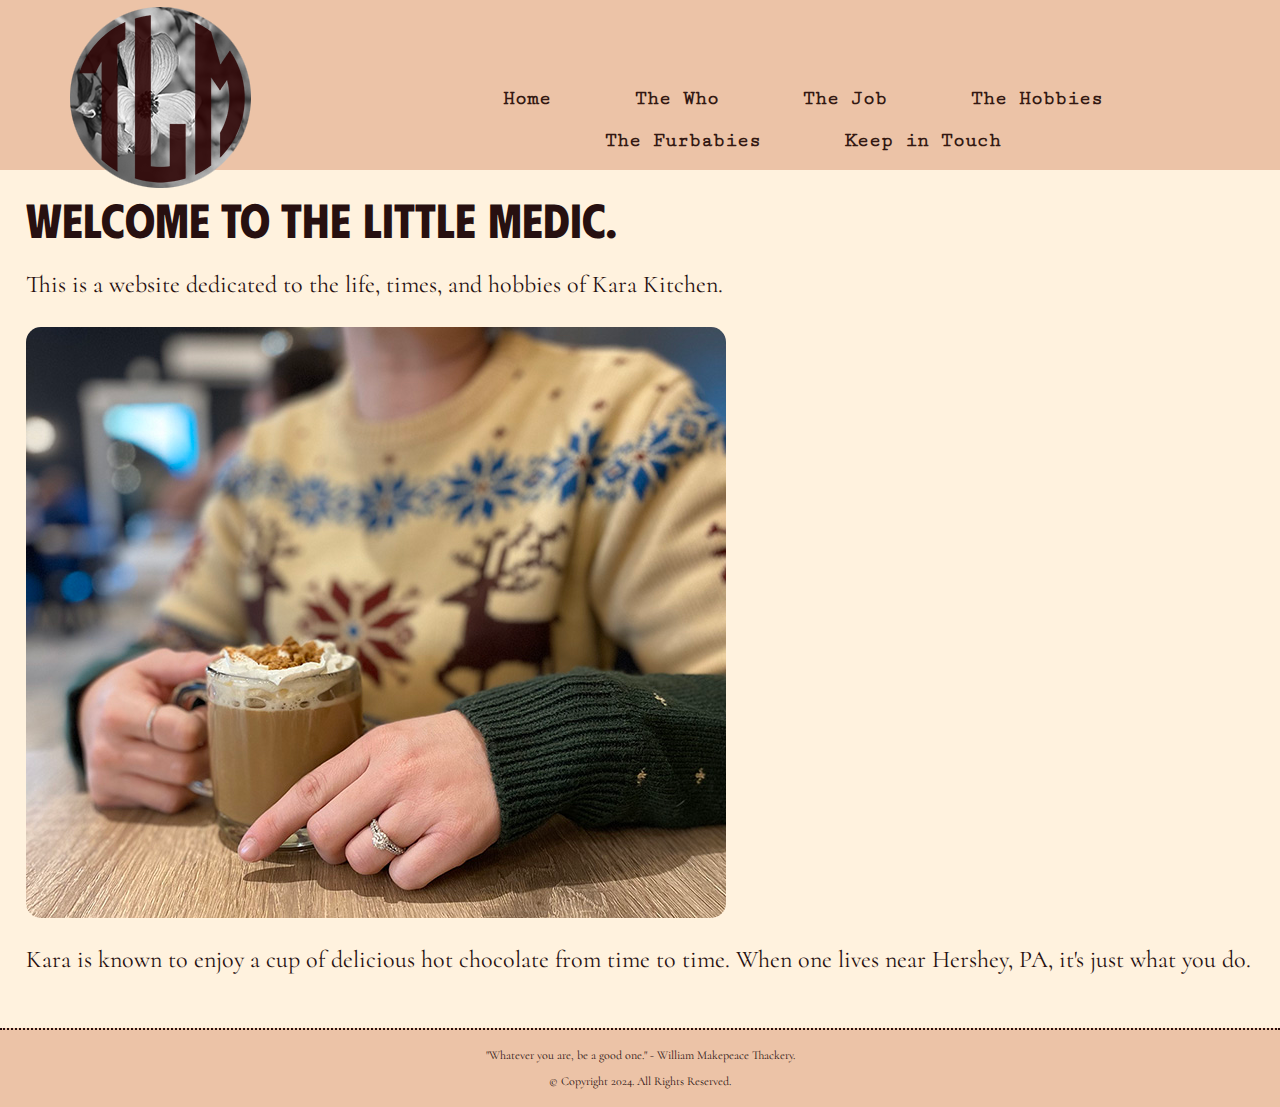
==== index.html @ c50f18eb "added new pages, new images, and tweaked css" ====
<!DOCTYPE html>
<!--Student Name: Niki Nielsen
  File Name: bioSite, template.
  Date: 02/12/24 -->

<html lang="en">
  <head>
    <title>The Little Medic</title>
    <meta charset="utf-8" />
    <link rel="stylesheet" href="css/styles.css" />
    <meta name="viewport" content="width=device-width, initial-scale=1" />
    <link
      href="https://fonts.googleapis.com/css2?family=Cormorant:ital,wght@0,300..700;1,300..700&family=Cutive+Mono&family=Phudu:wght@300..900&display=swap"
      rel="stylesheet"
    />
    <link rel="shortcut icon" href="images/favicon.ico" />
    <link
      rel="icon"
      type="image/png"
      sizes="32x32"
      href="images/favicon-32x32.png"
    />
    <link
      rel="apple-touch-icon"
      sizes="180x180"
      href="images/apple-touch-icon.png"
    />
    <link rel="icon" sizes="192x192" href="images/android-chrome-192x192.png" />
  </head>

  <body>
    <div id="container" class="container">
      <!-- Header Are for Website Name or Logo-->
      <header>
        <a href="index.html" id="logo">
          <img
            src="images/dogwood-logo.png"
            alt="dogwood blossoms in full bloom"
          />
        </a>
      </header>

      <nav>
        <ul>
          <li><a href="index.html">Home</a></li>
          <li><a href="about.html">The Who</a></li>
          <li><a href="profession.html">The Job</a></li>
          <li><a href="hobbies.html">The Hobbies</a></li>
          <li><a href="pets.html">The Furbabies</a></li>
          <li><a href="contact.html">Keep in Touch</a></li>
        </ul>
      </nav>

      <!-- Hero image- to be a thin, border-like element.
      <div id="hero" class="tablet-desktop">
        <img src="images/dogwood-hero.jpg" alt="out of focus florals" />
      </div>
      -->

      <!--use the Main Area to add the main content to the webpage-->
      <main>
        <div class="mobile" id="mobile">
          <h3>Welcome to The Little Medic.</h3>

          <p>
            This is a website dedicated to the life, times, and hobbies of Kara
            Kitchen.
          </p>

          <img
            src="images/hands-and-cocoa.png"
            alt="hands holding a cup of fancy hot cocoa"
          />
        </div>

        <div class="tablet-desktop" id="tablet-desktop">
          <h1>Welcome to The Little Medic.</h1>

          <p>
            This is a website dedicated to the life, times, and hobbies of Kara
            Kitchen.
          </p>

          <img
            src="images/sweater-cocoa.jpg"
            alt="coffee house shot of hands holding a mug"
            class="round"
          />
          <p>
            Kara is known to enjoy a cup of delicious hot chocolate from time to
            time. When one lives near Hershey, PA, it's just what you do.
          </p>
        </div>
      </main>
    </div>

    <footer>
      <p>"Whatever you are, be a good one." - William Makepeace Thackery.</p>
      <p>&copy; Copyright 2024. All Rights Reserved.</p>
    </footer>
  </body>
</html>
---- css/styles.css ----
/*
Author: Niki Nielsen.
Date: 2/12/2024
File Name: styles.
bioSite
*/

/*css reset*/
body,
header,
nav,
main,
footer,
h1,
h3,
div,
img,
ul,
li,
figure,
figcaption {
  margin: 0;
  padding: 0;
  border: 0;
}

/* Style Rules for Body and Images */
body {
  padding: 0;
  margin: 0;
  background-color: rgb(236, 195, 167);
  font-family: "Cormorant", serif;
}

img {
  max-width: 100%;
  display: block;
}

/* Style Rules for Mobile Viewport */
/* Show Mobile class, hide tablet-desktop class */
.mobile {
  display: block;
}

.tablet-desktop {
  display: none;
}

/* Style Rules for Header Area - Mobile */
.mobile h1 {
  margin-right: 1em;
  font-family: "Cormorant", serif;
  font-size: 2em;
  line-height: 1em;
  color: rgb(39, 16, 16);
}

.mobile h3 {
  font-family: "Cormorant", cursive;
  font-size: 1.5em;
  line-height: 1em;
  color: rgb(51, 24, 18);
}

header img {
  width: auto;
  height: auto;
}
/* Style Rules for Navigation Area - Mobile */

header {
  padding-top: 2%;
  display: flex;
  align-items: center;
  justify-content: center;
  background-color: rgb(236, 195, 167);
  height: 142px;
}

nav {
  padding: 1%;
  background-color: rgb(236, 195, 167);
  height: 80px;
}

nav ul {
  list-style-type: none;
  text-align: center;
}

nav li {
  margin: 0 1em;
  font-size: 1.25em;
  font-family: "Cutive Mono", monospace;
  border-top: 0.5px dotted rgb(100, 65, 51);
}

nav li a {
  display: block;
  color: rgb(51, 24, 18);
  padding: 0.5em 1em;
  text-decoration: none;
  font-weight: bold;
}

/* change link color and font weight on hover */
nav li a:hover {
  background-color: rgb(177, 80, 80);
  color: rgb(255, 242, 222);
  font-weight: normal;
}

/* Style rules for Main content area */
main {
  padding: 2%;
  background-color: rgb(255, 242, 222);
  font-family: "Cormorant", serif;
  font-size: 1.5em;
  line-height: 1.5em;
  color: rgb(39, 16, 16);
}

main h1 {
  font-family: "Phudu", sans-serif;
  font-size: 2em;
  line-height: 1em;
  color: rgb(39, 16, 16);
}

main h3 {
  font-family: "Phudu", sans-serif;
  font-size: 1.75em;
  line-height: 1em;
  color: rgb(55, 29, 40);
}

main p {
  margin-bottom: 1em;
}

main ul {
  list-style-type: square;
}

.round {
  border-radius: 15px;
}

figure {
  border-bottom: 2px dotted rgb(255, 187, 85);
  border-radius: 15px;
  max-width: 400px;
  margin: 2% auto;
}

figcaption {
  padding: 2%;
  font-family: "Cutive Mono", sans-serif;
  font-size: 1em;
  line-height: 1.15em;
  text-align: center;
  border-top: 2px solid rgb(255, 187, 85);
  border-radius: 15px;
}

/* style rules for footer area */
footer {
  text-align: center;
  font-size: 0.75em;
  border-top: 2px dotted rgb(39, 16, 16);
  background-color: rgb(236, 195, 167);
  color: rgb(39, 16, 16);
  padding: 0.5% 0%;
}

/* Media Query for Tablet Viewport */
@media screen and (min-width: 630px), print {
  /*Tablet Viewport: Show Tablet-desktop class, hide mobile class */
  .tablet-desktop {
    display: block;
  }

  .mobile {
    display: none;
  }

  /* Tablet Viewport: Style rules for Navigation */

  nav {
    padding: 2;
  }

  nav ul {
    text-align: center;
  }

  nav li {
    border-top: none;
    display: inline-flex;
    background-color: rgb(236, 195, 167);
  }

  nav li:last-child {
    border-top: none;
  }

  nav li a {
    padding: 0.25em 0.5em;
  }

  .grid {
    display: grid;
    grid-template-columns: auto auto;
    grid-gap: 15px;
  }

  /* Tablet Viewport: Style Rules for Main Content Area */
  main ul {
    margin: 0 0 2% 8%;
  }
}

/* Media Query for Desktop Viewport */
@media screen and (min-width: 1020px), print {
  header {
    width: 25%;
    float: left;
    padding-bottom: 0;
  }

  /* Desktop Viewport: Style rules for main content */
  main {
    clear: right;
  }

  main h3 {
    font-size: 1.75em;
  }

  .grid {
    display: grid;
    grid-template-columns: auto auto auto;
    grid-gap: 30px;
  }

  /*

  #container {
    width: 1720px;
    margin: 0 auto;
  }
  */

  /* Desktop Viewport: Style Rules for Nav area */
  nav {
    float: right;
    width: 70%;
    margin: 4em 1em 0 0;
  }

  nav ul {
    text-align: center;
  }

  nav li {
    border: none;
  }

  nav li a {
    padding: 0.5em 1em;
  }

  nav li a:hover {
    color: rgb(255, 242, 222);
    background-color: rgb(177, 80, 80);
  }
}

/*Media Query for Large Desktop Viewports */
@media screen and (min-width: 1921px) {
  #container {
    width: 1920px;
    margin: 0 auto;
  }
}

/* Media Query for Print */
@media print {
  body {
    background-color: #fff;
    color: #000;
  }
}
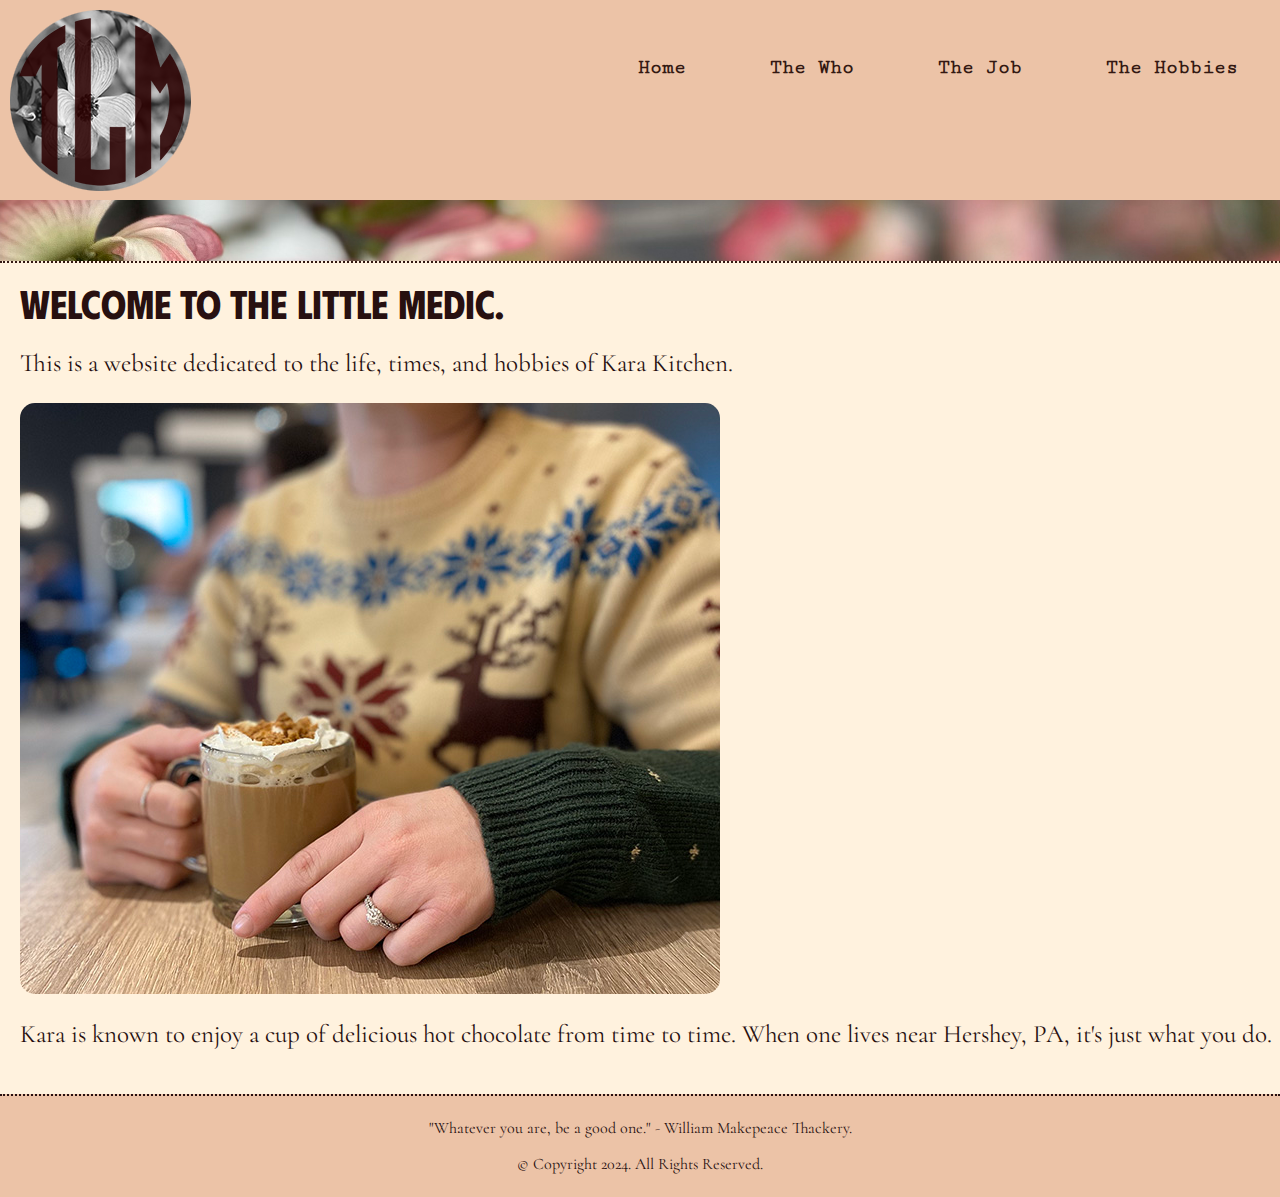
==== commit 2bbc2ea9: "re-did css, added media query header, re-did index.html" ====
--- a/index.html
+++ b/index.html
@@ -8,7 +8,7 @@
     <title>The Little Medic</title>
     <meta charset="utf-8" />
     <link rel="stylesheet" href="css/styles.css" />
-    <meta name="viewport" content="width=device-width, initial-scale=1" />
+    <meta name="viewport" content="width=device-width, initial-scale=1.0" />
     <link
       href="https://fonts.googleapis.com/css2?family=Cormorant:ital,wght@0,300..700;1,300..700&family=Cutive+Mono&family=Phudu:wght@300..900&display=swap"
       rel="stylesheet"
@@ -31,16 +31,17 @@
   <body>
     <div id="container" class="container">
       <!-- Header Are for Website Name or Logo-->
-      <header>
+      <header class="header">
         <a href="index.html" id="logo">
           <img
             src="images/dogwood-logo.png"
             alt="dogwood blossoms in full bloom"
+            class="header_img"
           />
         </a>
       </header>
 
-      <nav>
+      <nav class="nav">
         <ul>
           <li><a href="index.html">Home</a></li>
           <li><a href="about.html">The Who</a></li>
@@ -51,11 +52,10 @@
         </ul>
       </nav>
 
-      <!-- Hero image- to be a thin, border-like element.
+      <!-- Hero image- to be a thin, border-like element.-->
       <div id="hero" class="tablet-desktop">
-        <img src="images/dogwood-hero.jpg" alt="out of focus florals" />
+        <img src="images/dogwood-hero.jpg" alt="out of focus floral blooms" />
       </div>
-      -->
 
       <!--use the Main Area to add the main content to the webpage-->
       <main>
--- a/css/styles.css
+++ b/css/styles.css
@@ -1,11 +1,11 @@
 /*
 Author: Niki Nielsen.
-Date: 2/12/2024
-File Name: styles.
-bioSite
+Date: 02|12|2024
+File Name: styles.css
+bioSite project.
 */
 
-/*css reset*/
+/* CSS reset */
 body,
 header,
 nav,
@@ -24,10 +24,8 @@
   border: 0;
 }
 
-/* Style Rules for Body and Images */
+/* Style Rules for Body and Images. */
 body {
-  padding: 0;
-  margin: 0;
   background-color: rgb(236, 195, 167);
   font-family: "Cormorant", serif;
 }
@@ -37,8 +35,8 @@
   display: block;
 }
 
-/* Style Rules for Mobile Viewport */
-/* Show Mobile class, hide tablet-desktop class */
+/* Mobile - Style Rules for Viewport. */
+/* Mobile - Style Rules to Show Mobile Class, Hide Tablet-Desktop Class */
 .mobile {
   display: block;
 }
@@ -47,41 +45,26 @@
   display: none;
 }
 
-/* Style Rules for Header Area - Mobile */
+/* Mobile - Style Rules for Header Area. */
 .mobile h1 {
-  margin-right: 1em;
+  padding: 2%;
+  text-decoration: none;
+  text-align: center;
   font-family: "Cormorant", serif;
-  font-size: 2em;
-  line-height: 1em;
+  font-size: 1.6em;
   color: rgb(39, 16, 16);
 }
 
 .mobile h3 {
-  font-family: "Cormorant", cursive;
+  font-family: "Phudu", sans-serif;
   font-size: 1.5em;
-  line-height: 1em;
   color: rgb(51, 24, 18);
-}
-
-header img {
-  width: auto;
-  height: auto;
-}
-/* Style Rules for Navigation Area - Mobile */
-
-header {
-  padding-top: 2%;
-  display: flex;
-  align-items: center;
-  justify-content: center;
-  background-color: rgb(236, 195, 167);
-  height: 142px;
-}
-
+  text-align: center;
+}
+
+/* Style Rules for Navigation Area. */
 nav {
-  padding: 1%;
-  background-color: rgb(236, 195, 167);
-  height: 80px;
+  background-color: rgb(236, 195, 167);
 }
 
 nav ul {
@@ -90,35 +73,56 @@
 }
 
 nav li {
-  margin: 0 1em;
+  margin: 20px;
   font-size: 1.25em;
-  font-family: "Cutive Mono", monospace;
-  border-top: 0.5px dotted rgb(100, 65, 51);
+  font-family: "Cutive Mono", monospace, serif;
+  border-top: 1px dotted rgb(100, 65, 51);
 }
 
 nav li a {
   display: block;
   color: rgb(51, 24, 18);
-  padding: 0.5em 1em;
+  padding: 1em 1em;
   text-decoration: none;
   font-weight: bold;
 }
 
-/* change link color and font weight on hover */
+/* Link Action: Change Box Color and Font Weight on Hover */
 nav li a:hover {
   background-color: rgb(177, 80, 80);
   color: rgb(255, 242, 222);
   font-weight: normal;
-}
-
-/* Style rules for Main content area */
+  font-style: italic;
+}
+
+/* Style Rules for Main Content Area */
+header {
+  padding: 0 auto;
+  display: inline-flex;
+  max-width: fit-content;
+}
+
+.header_img {
+  width: auto;
+  height: auto;
+}
+
 main {
-  padding: 2%;
+  padding: 1%;
   background-color: rgb(255, 242, 222);
   font-family: "Cormorant", serif;
-  font-size: 1.5em;
+  font-size: 1.25em;
   line-height: 1.5em;
   color: rgb(39, 16, 16);
+  border-top: 2px dotted rgb(51, 24, 18);
+}
+
+main p {
+  font-size: 1.25em;
+}
+
+main ul {
+  list-style-type: square;
 }
 
 main h1 {
@@ -128,19 +132,19 @@
   color: rgb(39, 16, 16);
 }
 
+main h2 {
+  font-family: "Phudu", sans-serif;
+  font-size: 1.5em;
+  line-height: 1em;
+  text-align: center;
+  color: rgb(55, 29, 40);
+}
+
 main h3 {
   font-family: "Phudu", sans-serif;
-  font-size: 1.75em;
-  line-height: 1em;
+  font-size: 1.5em;
+  text-align: center;
   color: rgb(55, 29, 40);
-}
-
-main p {
-  margin-bottom: 1em;
-}
-
-main ul {
-  list-style-type: square;
 }
 
 .round {
@@ -152,6 +156,7 @@
   border-radius: 15px;
   max-width: 400px;
   margin: 2% auto;
+  align-items: flex-start;
 }
 
 figcaption {
@@ -164,19 +169,50 @@
   border-radius: 15px;
 }
 
-/* style rules for footer area */
+/* Style Rules for Footer Area */
 footer {
   text-align: center;
-  font-size: 0.75em;
+  font-size: 1em;
   border-top: 2px dotted rgb(39, 16, 16);
   background-color: rgb(236, 195, 167);
   color: rgb(39, 16, 16);
   padding: 0.5% 0%;
 }
 
+/* Tablet Viewport: Style rules for Navigation */
+
+nav {
+  padding: 0.5%;
+}
+
+nav ul {
+  text-align: justify;
+}
+
+nav li {
+  border-top: none;
+  display: inline-block;
+  background-color: rgb(236, 195, 167);
+}
+
+nav li:last-child {
+  border-top: none;
+}
+
+nav li a {
+  padding: 0.25em 0.5em;
+}
+
+.grid {
+  display: grid;
+  align-content: flex-start;
+  grid-template-columns: auto auto;
+  grid-gap: 30px;
+}
+
 /* Media Query for Tablet Viewport */
-@media screen and (min-width: 630px), print {
-  /*Tablet Viewport: Show Tablet-desktop class, hide mobile class */
+@media screen and (min-width: 620px), print {
+  /* Tablet Viewport: Show Tablet-Desktop class, Hide Mobile class.*/
   .tablet-desktop {
     display: block;
   }
@@ -184,40 +220,11 @@
   .mobile {
     display: none;
   }
-
-  /* Tablet Viewport: Style rules for Navigation */
-
-  nav {
-    padding: 2;
-  }
-
-  nav ul {
-    text-align: center;
-  }
-
-  nav li {
-    border-top: none;
-    display: inline-flex;
-    background-color: rgb(236, 195, 167);
-  }
-
-  nav li:last-child {
-    border-top: none;
-  }
-
-  nav li a {
-    padding: 0.25em 0.5em;
-  }
-
-  .grid {
-    display: grid;
-    grid-template-columns: auto auto;
-    grid-gap: 15px;
-  }
-
-  /* Tablet Viewport: Style Rules for Main Content Area */
-  main ul {
-    margin: 0 0 2% 8%;
+}
+
+@media screen and (max-width: 600px) {
+  .header_img {
+    display: none;
   }
 }
 
@@ -234,29 +241,22 @@
     clear: right;
   }
 
-  main h3 {
-    font-size: 1.75em;
-  }
-
   .grid {
     display: grid;
     grid-template-columns: auto auto auto;
     grid-gap: 30px;
   }
 
-  /*
-
   #container {
-    width: 1720px;
+    width: 1980px;
     margin: 0 auto;
   }
-  */
 
   /* Desktop Viewport: Style Rules for Nav area */
   nav {
     float: right;
-    width: 70%;
-    margin: 4em 1em 0 0;
+    width: 80%;
+    margin: 1em 0;
   }
 
   nav ul {
@@ -280,6 +280,7 @@
 /*Media Query for Large Desktop Viewports */
 @media screen and (min-width: 1921px) {
   #container {
+    display: inline-block;
     width: 1920px;
     margin: 0 auto;
   }
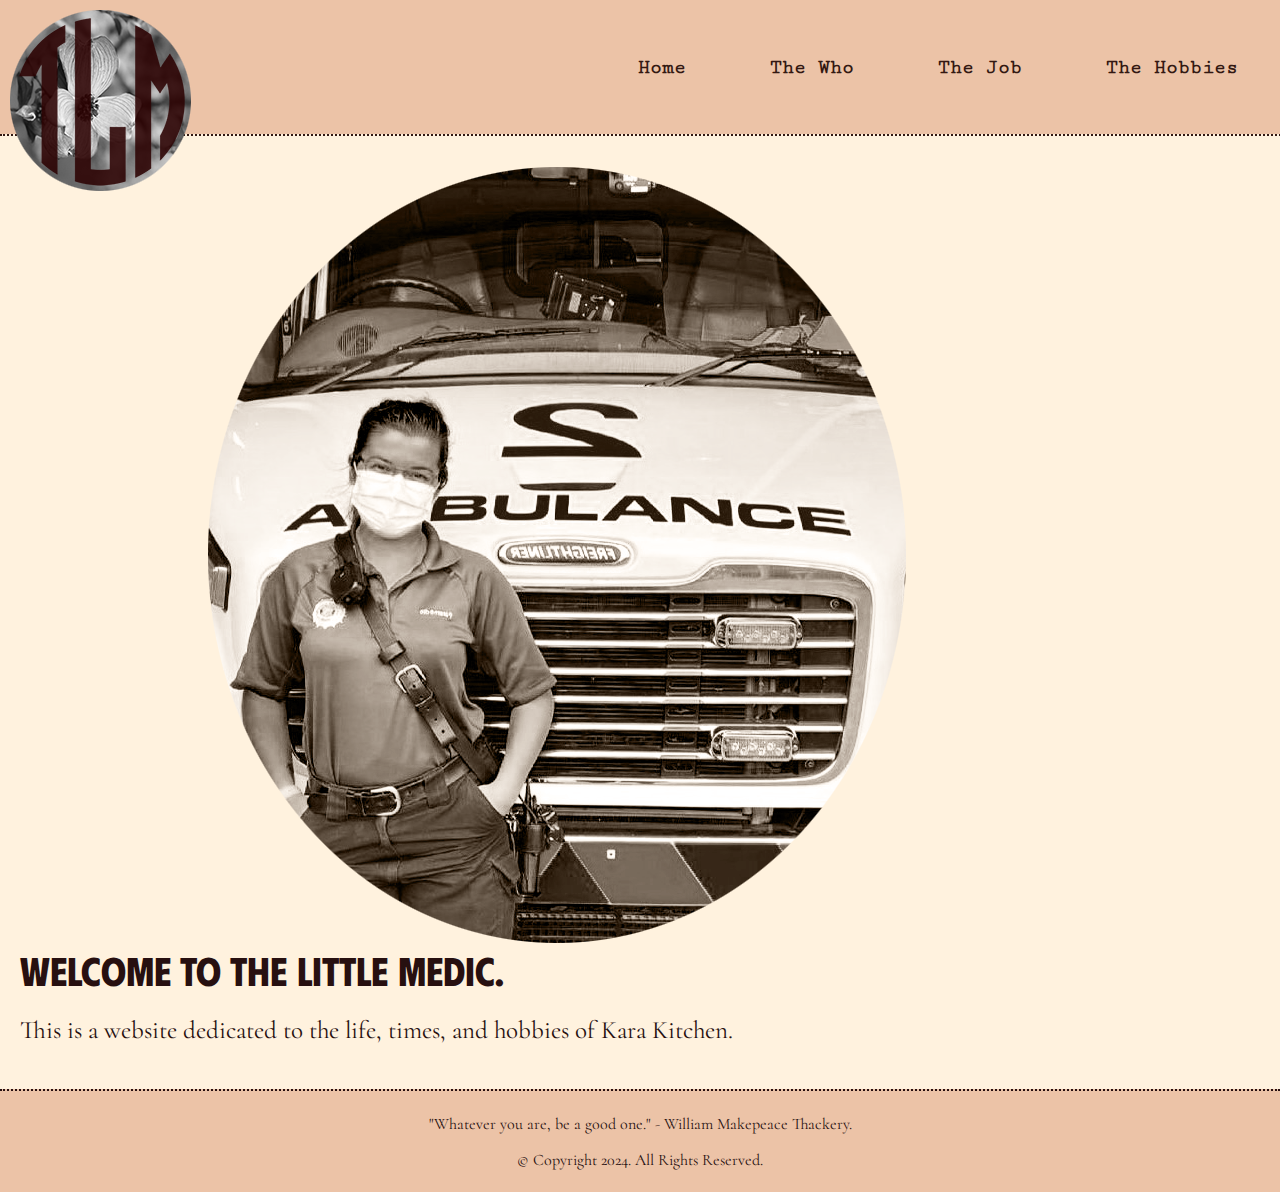
==== commit eafc0e44: "Additions made" ====
--- a/index.html
+++ b/index.html
@@ -52,45 +52,41 @@
         </ul>
       </nav>
 
-      <!-- Hero image- to be a thin, border-like element.-->
-      <div id="hero" class="tablet-desktop">
-        <img src="images/dogwood-hero.jpg" alt="out of focus floral blooms" />
-      </div>
-
       <!--use the Main Area to add the main content to the webpage-->
       <main>
-        <div class="mobile" id="mobile">
-          <h3>Welcome to The Little Medic.</h3>
-
-          <p>
-            This is a website dedicated to the life, times, and hobbies of Kara
-            Kitchen.
-          </p>
-
-          <img
-            src="images/hands-and-cocoa.png"
-            alt="hands holding a cup of fancy hot cocoa"
-          />
+        <!-- Hero image- to be a thin, border-like element.-->
+        <div id="hero" class="tablet-desktop">
+          <a href="about.html" id="about">
+            <img
+              src="images/kara-ambulance-sepia.png"
+              alt="Kara during the Covid-19 Pandemic, in front of #2 ambulance. Sepia."
+          /></a>
         </div>
 
-        <div class="tablet-desktop" id="tablet-desktop">
-          <h1>Welcome to The Little Medic.</h1>
+        <section id="landing">
+          <div class="mobile" id="mobile">
+            <h3>Welcome to The Little Medic.</h3>
 
-          <p>
-            This is a website dedicated to the life, times, and hobbies of Kara
-            Kitchen.
-          </p>
+            <p>
+              This is a website dedicated to the life, times, and hobbies of
+              Kara Kitchen.
+            </p>
 
-          <img
-            src="images/sweater-cocoa.jpg"
-            alt="coffee house shot of hands holding a mug"
-            class="round"
-          />
-          <p>
-            Kara is known to enjoy a cup of delicious hot chocolate from time to
-            time. When one lives near Hershey, PA, it's just what you do.
-          </p>
-        </div>
+            <img
+              src="images/hands-and-cocoa.png"
+              alt="hands holding a cup of fancy hot cocoa"
+            />
+          </div>
+
+          <div class="tablet-desktop" id="tablet-desktop">
+            <h1>Welcome to The Little Medic.</h1>
+
+            <p>
+              This is a website dedicated to the life, times, and hobbies of
+              Kara Kitchen.
+            </p>
+          </div>
+        </section>
       </main>
     </div>
 
--- a/css/styles.css
+++ b/css/styles.css
@@ -89,7 +89,7 @@
 
 /* Link Action: Change Box Color and Font Weight on Hover */
 nav li a:hover {
-  background-color: rgb(177, 80, 80);
+  background-color: rgb(54, 3, 3);
   color: rgb(255, 242, 222);
   font-weight: normal;
   font-style: italic;
@@ -151,17 +151,48 @@
   border-radius: 15px;
 }
 
+/*
+.contact {
+  align-content: center;
+  font-size: 1em;
+  margin: 0 6%;
+}
+*/
+
+#info {
+  margin: 0 12%;
+  align-items: center;
+}
+
+#info img {
+  max-width: 100%;
+  display: block;
+  align-content: center;
+}
+
+aside {
+  font-family: "Phudu", sans-serif;
+  text-align: center;
+  font-size: 1.25em;
+}
+
+aside p {
+  font-family: "Cutive Mono", serif;
+  font-size: 1em;
+  text-align: center;
+}
+
 figure {
   border-bottom: 2px dotted rgb(255, 187, 85);
   border-radius: 15px;
-  max-width: 400px;
+  max-width: 425px;
   margin: 2% auto;
-  align-items: flex-start;
+  align-items: center;
 }
 
 figcaption {
   padding: 2%;
-  font-family: "Cutive Mono", sans-serif;
+  font-family: "Cutive Mono", serif;
   font-size: 1em;
   line-height: 1.15em;
   text-align: center;
@@ -273,7 +304,7 @@
 
   nav li a:hover {
     color: rgb(255, 242, 222);
-    background-color: rgb(177, 80, 80);
+    background-color: rgb(54, 3, 3);
   }
 }
 
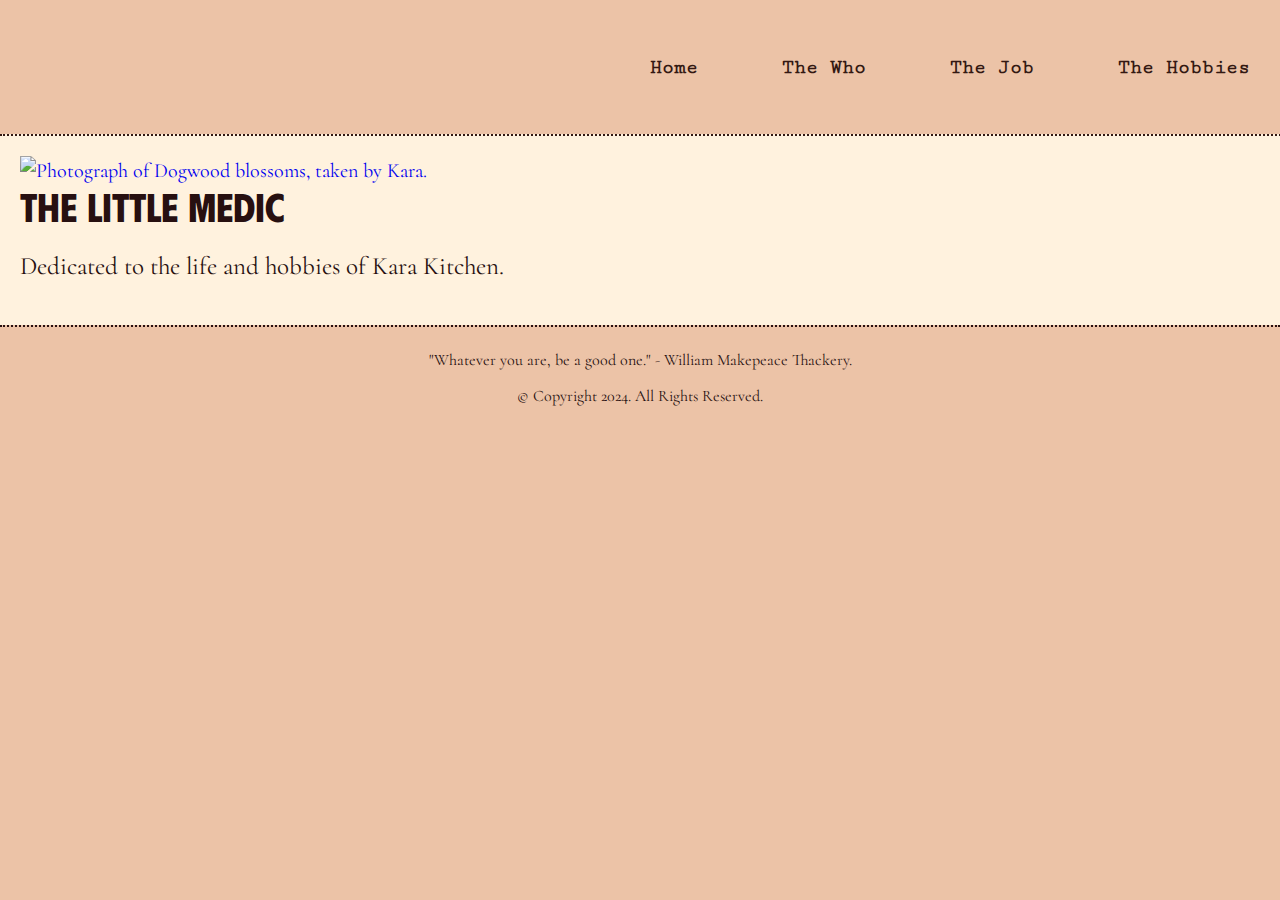
==== commit c4567a1b: "More updates" ====
--- a/index.html
+++ b/index.html
@@ -29,14 +29,14 @@
   </head>
 
   <body>
-    <div id="container" class="container">
-      <!-- Header Are for Website Name or Logo-->
-      <header class="header">
-        <a href="index.html" id="logo">
+    <div id="container">
+      <!-- Header Area for Website Name or Logo -->
+      <header class="header_img">
+        <a href="index.html">
           <img
             src="images/dogwood-logo.png"
             alt="dogwood blossoms in full bloom"
-            class="header_img"
+            class="header_img_index"
           />
         </a>
       </header>
@@ -48,45 +48,42 @@
           <li><a href="profession.html">The Job</a></li>
           <li><a href="hobbies.html">The Hobbies</a></li>
           <li><a href="pets.html">The Furbabies</a></li>
-          <li><a href="contact.html">Keep in Touch</a></li>
+          <li><a href="contact.html">The Socials</a></li>
         </ul>
       </nav>
 
       <!--use the Main Area to add the main content to the webpage-->
       <main>
-        <!-- Hero image- to be a thin, border-like element.-->
-        <div id="hero" class="tablet-desktop">
+        <!-- Hero image-->
+        <div id="hero-image" class="tablet-desktop">
           <a href="about.html" id="about">
             <img
-              src="images/kara-ambulance-sepia.png"
-              alt="Kara during the Covid-19 Pandemic, in front of #2 ambulance. Sepia."
+              src="images/dogwood-hero.png"
+              alt="Photograph of Dogwood blossoms, taken by Kara."
+              class="hero-image"
           /></a>
-        </div>
-
-        <section id="landing">
-          <div class="mobile" id="mobile">
-            <h3>Welcome to The Little Medic.</h3>
-
-            <p>
-              This is a website dedicated to the life, times, and hobbies of
-              Kara Kitchen.
-            </p>
-
-            <img
-              src="images/hands-and-cocoa.png"
-              alt="hands holding a cup of fancy hot cocoa"
-            />
+          <div class="hero-text">
+            <h1>The Little Medic</h1>
+            <p>Dedicated to the life and hobbies of Kara Kitchen.</p>
           </div>
 
-          <div class="tablet-desktop" id="tablet-desktop">
-            <h1>Welcome to The Little Medic.</h1>
+          <section id="mobile-landing">
+            <div class="mobile" id="mobile">
+              <!-- To Show when in Mobile Viewport -->
+              <h1>Welcome to The Little Medic.</h1>
+              <p>
+                This is a website dedicated to the life, times, and hobbies of
+                Kara Kitchen.
+              </p>
 
-            <p>
-              This is a website dedicated to the life, times, and hobbies of
-              Kara Kitchen.
-            </p>
-          </div>
-        </section>
+              <img
+                src="images/kara-ambulance-sepia.png"
+                alt="Kara in front of #2 Ambulance, Sepia."
+                class="mobile-landing"
+              />
+            </div>
+          </section>
+        </div>
       </main>
     </div>
 
--- a/css/styles.css
+++ b/css/styles.css
@@ -18,7 +18,8 @@
 ul,
 li,
 figure,
-figcaption {
+figcaption,
+section {
   margin: 0;
   padding: 0;
   border: 0;
@@ -65,6 +66,7 @@
 /* Style Rules for Navigation Area. */
 nav {
   background-color: rgb(236, 195, 167);
+  width: 100%;
 }
 
 nav ul {
@@ -80,19 +82,24 @@
 }
 
 nav li a {
-  display: block;
+  display: flex;
   color: rgb(51, 24, 18);
   padding: 1em 1em;
   text-decoration: none;
   font-weight: bold;
 }
 
-/* Link Action: Change Box Color and Font Weight on Hover */
+/* Link Action: Change Box Color and Font Weight on Hover and on Active */
 nav li a:hover {
   background-color: rgb(54, 3, 3);
   color: rgb(255, 242, 222);
   font-weight: normal;
   font-style: italic;
+}
+
+nav li a.active {
+  background-color: rgb(255, 187, 85);
+  color: rgb(39, 16, 16);
 }
 
 /* Style Rules for Main Content Area */
@@ -147,17 +154,40 @@
   color: rgb(55, 29, 40);
 }
 
+#kitchenpies,
+#kitschnwitchco {
+  margin: 10% 10%;
+  display: block;
+  align-items: center;
+}
+
+#facts {
+  margin: 5% 5%;
+  padding: 5%;
+  display: block;
+  background-color: rgba(75, 63, 54, 0.315);
+  font-family: "Cutive Mono", serif;
+  align-content: justify;
+  color: #000;
+  border: 4px double rgb(255, 187, 85);
+}
+
+#hero-image {
+  margin: auto;
+}
+
 .round {
   border-radius: 15px;
 }
 
-/*
-.contact {
-  align-content: center;
-  font-size: 1em;
-  margin: 0 6%;
-}
-*/
+* {
+  text-decoration: none;
+}
+
+.external-link {
+  color: rgb(184, 0, 61);
+  font-weight: bold;
+}
 
 #info {
   margin: 0 12%;
@@ -168,18 +198,6 @@
   max-width: 100%;
   display: block;
   align-content: center;
-}
-
-aside {
-  font-family: "Phudu", sans-serif;
-  text-align: center;
-  font-size: 1.25em;
-}
-
-aside p {
-  font-family: "Cutive Mono", serif;
-  font-size: 1em;
-  text-align: center;
 }
 
 figure {
@@ -196,7 +214,7 @@
   font-size: 1em;
   line-height: 1.15em;
   text-align: center;
-  border-top: 2px solid rgb(255, 187, 85);
+  border-top: 3px solid rgb(255, 187, 85);
   border-radius: 15px;
 }
 
@@ -251,10 +269,28 @@
   .mobile {
     display: none;
   }
+
+  .header_img_index {
+    display: none;
+  }
+
+  nav ul {
+    flex-direction: row;
+    justify-content: center;
+  }
+
+  nav li a {
+    /* Reset Nav Width */
+    width: auto;
+  }
 }
 
 @media screen and (max-width: 600px) {
   .header_img {
+    display: none;
+  }
+
+  .header_img_index {
     display: none;
   }
 }
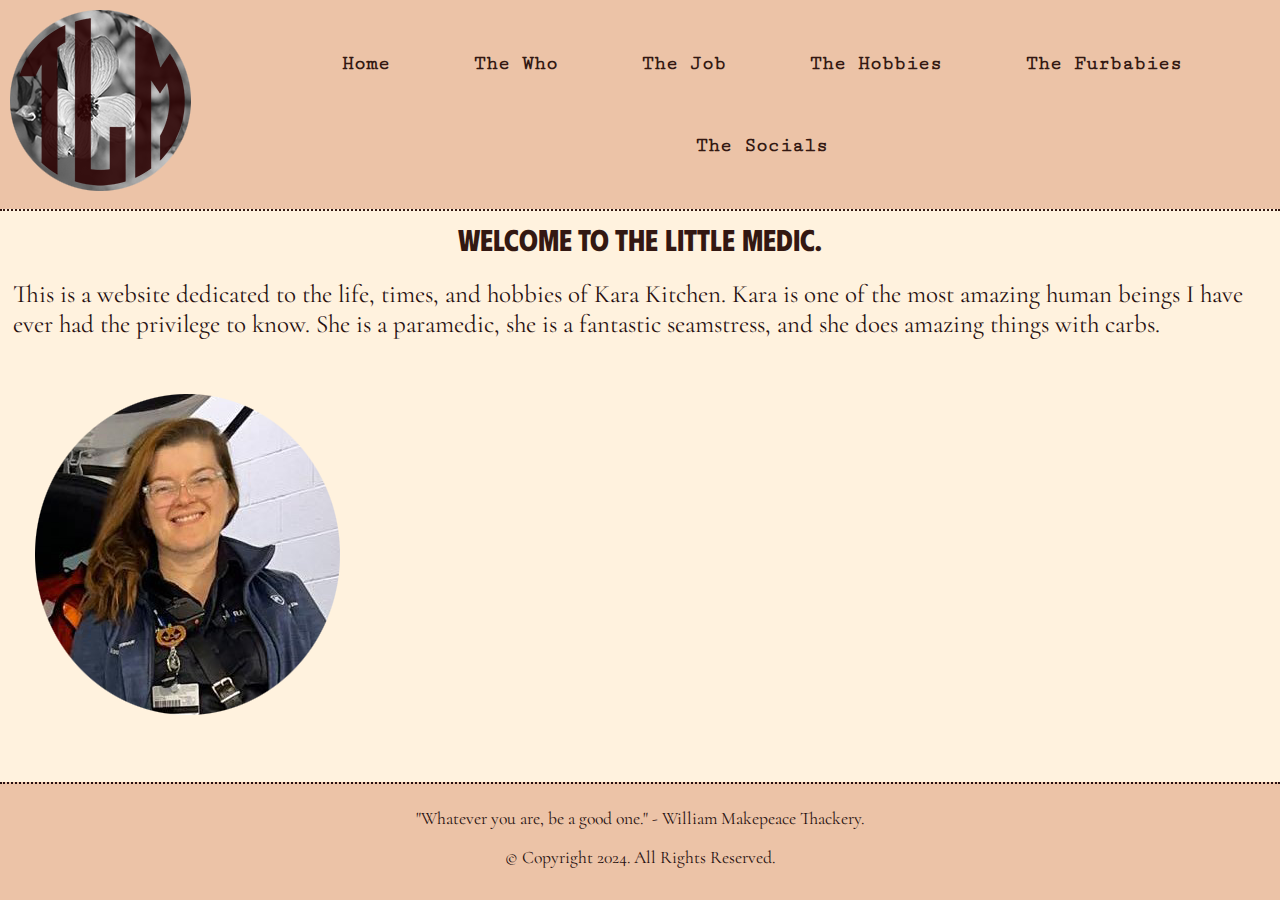
==== commit aa2770df: "updates made" ====
--- a/index.html
+++ b/index.html
@@ -42,7 +42,7 @@
       </header>
 
       <nav class="nav">
-        <ul>
+        <ul class="menu">
           <li><a href="index.html">Home</a></li>
           <li><a href="about.html">The Who</a></li>
           <li><a href="profession.html">The Job</a></li>
@@ -52,37 +52,48 @@
         </ul>
       </nav>
 
+      <!-- Hero image-->
+      <div id="hero" class="tablet-desktop">
+        <a href="about.html" id="about">
+          <img
+            src="images/dogwood-hero.png"
+            alt="Photograph of Dogwood blossoms, taken by Kara."
+            class="hero-image"
+        /></a>
+      </div>
+
       <!--use the Main Area to add the main content to the webpage-->
       <main>
-        <!-- Hero image-->
-        <div id="hero-image" class="tablet-desktop">
-          <a href="about.html" id="about">
-            <img
-              src="images/dogwood-hero.png"
-              alt="Photograph of Dogwood blossoms, taken by Kara."
-              class="hero-image"
-          /></a>
-          <div class="hero-text">
-            <h1>The Little Medic</h1>
-            <p>Dedicated to the life and hobbies of Kara Kitchen.</p>
-          </div>
+        <div class="mobile">
+          <!-- To Show when in Mobile Viewport -->
+          <h3>Welcome to The Little Medic.</h3>
+          <p>
+            This is a website dedicated to the life, times, and hobbies of Kara
+            Kitchen. Kara is one of the most amazing human beings I have ever
+            had the privilege to know. She is a paramedic, she is a fantastic
+            seamstress, and she does amazing things with carbs.
+          </p>
+          <img
+            src="images/kara-med-gear-sm.png"
+            alt="portrait of Kara Kitchen"
+            class="round"
+          />
+        </div>
 
-          <section id="mobile-landing">
-            <div class="mobile" id="mobile">
-              <!-- To Show when in Mobile Viewport -->
-              <h1>Welcome to The Little Medic.</h1>
-              <p>
-                This is a website dedicated to the life, times, and hobbies of
-                Kara Kitchen.
-              </p>
+        <div class="tablet-desktop">
+          <h3>Welcome to The Little Medic.</h3>
+          <p>
+            This is a website dedicated to the life, times, and hobbies of Kara
+            Kitchen. Kara is one of the most amazing human beings I have ever
+            had the privilege to know. She is a paramedic, she is a fantastic
+            seamstress, and she does amazing things with carbs.
+          </p>
 
-              <img
-                src="images/kara-ambulance-sepia.png"
-                alt="Kara in front of #2 Ambulance, Sepia."
-                class="mobile-landing"
-              />
-            </div>
-          </section>
+          <img
+            src="images/kara-ambulance-sepia.png"
+            alt="Kara in front of #2 Ambulance, Sepia."
+            class="round"
+          />
         </div>
       </main>
     </div>
--- a/css/styles.css
+++ b/css/styles.css
@@ -12,7 +12,9 @@
 main,
 footer,
 h1,
+h2,
 h3,
+h4,
 div,
 img,
 ul,
@@ -104,7 +106,6 @@
 
 /* Style Rules for Main Content Area */
 header {
-  padding: 0 auto;
   display: inline-flex;
   max-width: fit-content;
 }
@@ -162,18 +163,34 @@
 }
 
 #facts {
-  margin: 5% 5%;
+  margin: 5%;
   padding: 5%;
   display: block;
   background-color: rgba(75, 63, 54, 0.315);
   font-family: "Cutive Mono", serif;
-  align-content: justify;
   color: #000;
   border: 4px double rgb(255, 187, 85);
 }
 
-#hero-image {
-  margin: auto;
+.piebk {
+  display: block;
+  margin: 5%;
+  padding: 3%;
+  background-color: rgba(75, 63, 54, 0.315);
+  font-family: "Cutive Mono", serif;
+  color: #000;
+  border: 2px solid rgb(255, 187, 85);
+}
+
+.request {
+  margin: 2%;
+  padding: 2%;
+  align-items: center;
+}
+
+.pies {
+  float: right;
+  border-radius: 20px;
 }
 
 .round {
@@ -201,14 +218,16 @@
 }
 
 figure {
+  /* Style of Border is Partial */
   border-bottom: 2px dotted rgb(255, 187, 85);
   border-radius: 15px;
   max-width: 425px;
-  margin: 2% auto;
+  margin: 10% 2%;
   align-items: center;
 }
 
 figcaption {
+  /* Style of Border is Partial */
   padding: 2%;
   font-family: "Cutive Mono", serif;
   font-size: 1em;
@@ -221,7 +240,7 @@
 /* Style Rules for Footer Area */
 footer {
   text-align: center;
-  font-size: 1em;
+  font-size: 1.1em;
   border-top: 2px dotted rgb(39, 16, 16);
   background-color: rgb(236, 195, 167);
   color: rgb(39, 16, 16);
@@ -252,15 +271,8 @@
   padding: 0.25em 0.5em;
 }
 
-.grid {
-  display: grid;
-  align-content: flex-start;
-  grid-template-columns: auto auto;
-  grid-gap: 30px;
-}
-
 /* Media Query for Tablet Viewport */
-@media screen and (min-width: 620px), print {
+@media screen and (max-width: 620px), print {
   /* Tablet Viewport: Show Tablet-Desktop class, Hide Mobile class.*/
   .tablet-desktop {
     display: block;
@@ -270,6 +282,10 @@
     display: none;
   }
 
+  .header_img {
+    display: none;
+  }
+
   .header_img_index {
     display: none;
   }
@@ -283,22 +299,16 @@
     /* Reset Nav Width */
     width: auto;
   }
-}
-
-@media screen and (max-width: 600px) {
-  .header_img {
-    display: none;
-  }
-
-  .header_img_index {
-    display: none;
+
+  .grid {
+    display: grid;
+    grid-template-columns: auto;
   }
 }
 
 /* Media Query for Desktop Viewport */
 @media screen and (min-width: 1020px), print {
   header {
-    width: 25%;
     float: left;
     padding-bottom: 0;
   }
@@ -312,11 +322,6 @@
     display: grid;
     grid-template-columns: auto auto auto;
     grid-gap: 30px;
-  }
-
-  #container {
-    width: 1980px;
-    margin: 0 auto;
   }
 
   /* Desktop Viewport: Style Rules for Nav area */
@@ -346,10 +351,19 @@
 
 /*Media Query for Large Desktop Viewports */
 @media screen and (min-width: 1921px) {
+  body {
+    background: linear-gradient(#fff2de, #fab086);
+  }
+
   #container {
-    display: inline-block;
     width: 1920px;
     margin: 0 auto;
+  }
+
+  .grid {
+    display: grid;
+    grid-template-columns: auto auto auto;
+    grid-gap: 30px;
   }
 }
 
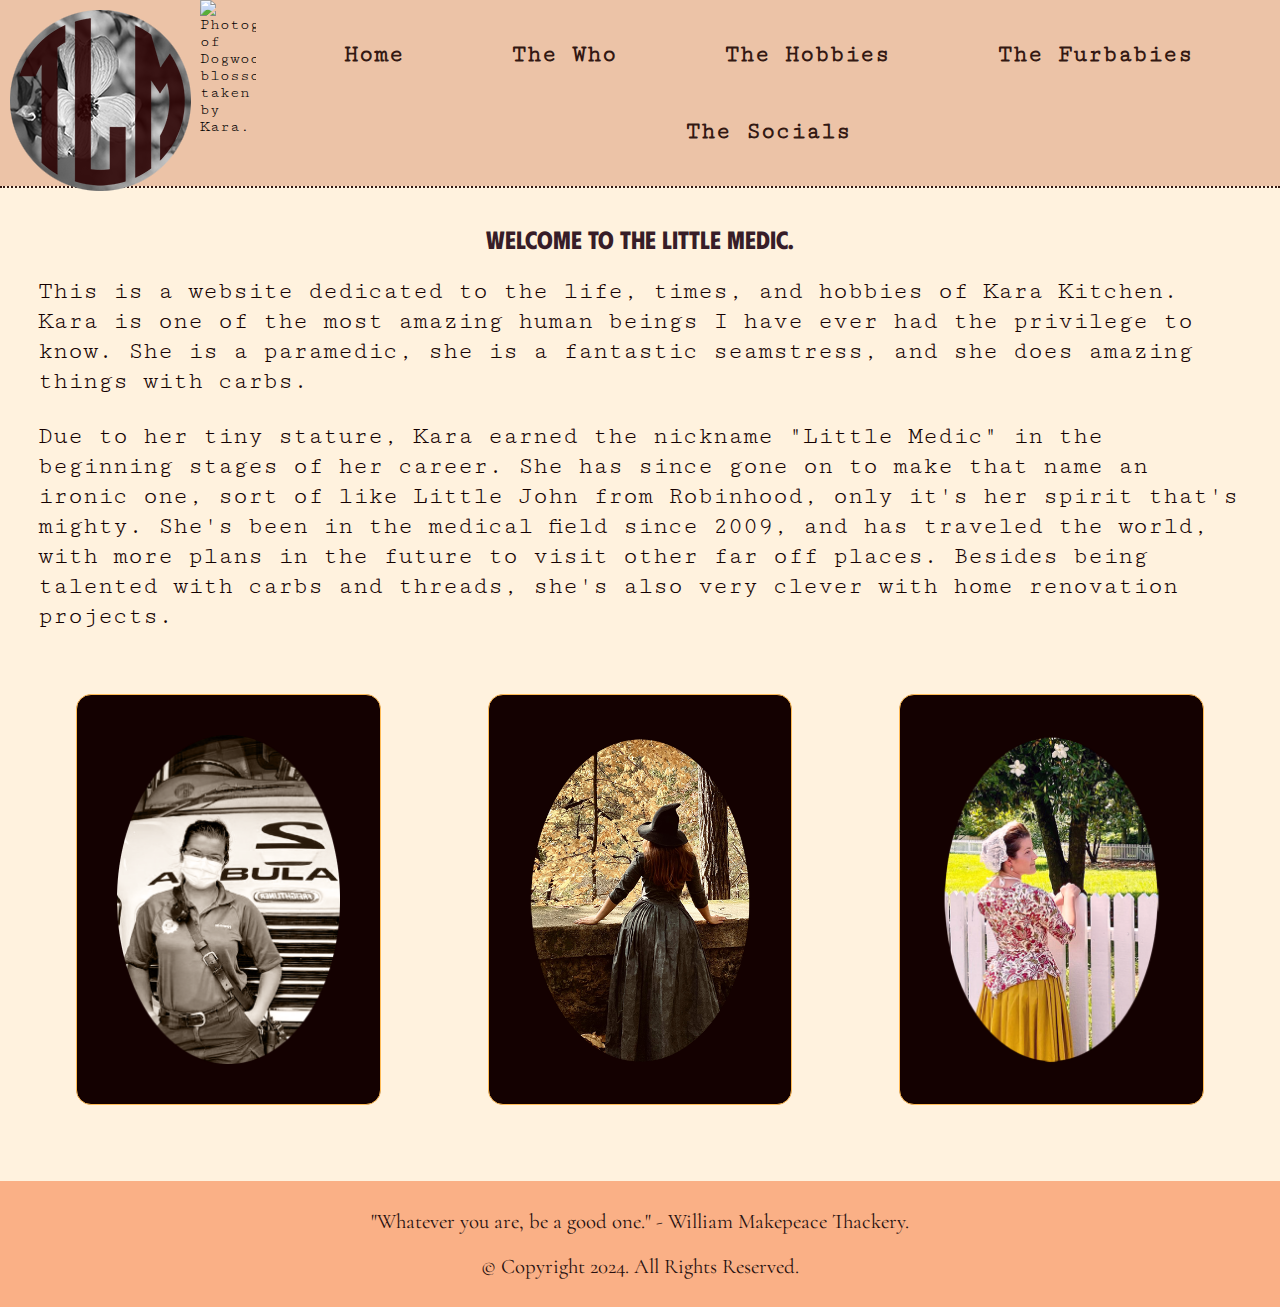
==== commit b163e38e: "Final Run" ====
--- a/index.html
+++ b/index.html
@@ -41,11 +41,10 @@
         </a>
       </header>
 
-      <nav class="nav">
-        <ul class="menu">
+      <nav>
+        <ul>
           <li><a href="index.html">Home</a></li>
           <li><a href="about.html">The Who</a></li>
-          <li><a href="profession.html">The Job</a></li>
           <li><a href="hobbies.html">The Hobbies</a></li>
           <li><a href="pets.html">The Furbabies</a></li>
           <li><a href="contact.html">The Socials</a></li>
@@ -54,12 +53,11 @@
 
       <!-- Hero image-->
       <div id="hero" class="tablet-desktop">
-        <a href="about.html" id="about">
-          <img
-            src="images/dogwood-hero.png"
-            alt="Photograph of Dogwood blossoms, taken by Kara."
-            class="hero-image"
-        /></a>
+        <img
+          src="images/dogwood-hero.png"
+          alt="Photograph of Dogwood blossoms, taken by Kara."
+          class="hero-image"
+        />
       </div>
 
       <!--use the Main Area to add the main content to the webpage-->
@@ -71,13 +69,26 @@
             This is a website dedicated to the life, times, and hobbies of Kara
             Kitchen. Kara is one of the most amazing human beings I have ever
             had the privilege to know. She is a paramedic, she is a fantastic
-            seamstress, and she does amazing things with carbs.
+            seamstress, and, for the record, she does amazing things with carbs.
           </p>
-          <img
-            src="images/kara-med-gear-sm.png"
-            alt="portrait of Kara Kitchen"
-            class="round"
-          />
+          <div class="fastfacts">
+            <h3>Quick Facts about Kara:</h3>
+            <ul>
+              <li>
+                Kara earned the moniker "The Little Medic" due to her diminutive
+                stature.
+              </li>
+              <li>
+                She has traveled to several countries outside of the US,
+                including Germany.
+              </li>
+              <li>
+                She's made kilts without a pattern, just from eye-balling the
+                finished product.
+              </li>
+              <li>Sarcasm is her first language.</li>
+            </ul>
+          </div>
         </div>
 
         <div class="tablet-desktop">
@@ -88,12 +99,42 @@
             had the privilege to know. She is a paramedic, she is a fantastic
             seamstress, and she does amazing things with carbs.
           </p>
+          <p>
+            Due to her tiny stature, Kara earned the nickname "Little Medic" in
+            the beginning stages of her career. She has since gone on to make
+            that name an ironic one, sort of like Little John from Robinhood,
+            only it's her spirit that's mighty. She's been in the medical field
+            since 2009, and has traveled the world, with more plans in the
+            future to visit other far off places. Besides being talented with
+            carbs and threads, she's also very clever with home renovation
+            projects.
+          </p>
+        </div>
 
-          <img
-            src="images/kara-ambulance-sepia.png"
-            alt="Kara in front of #2 Ambulance, Sepia."
-            class="round"
-          />
+        <div class="grid">
+          <figure class="frame">
+            <a href="about.html"
+              ><img
+                src="images/kara-ambulance-sepia.png"
+                alt="kara standing with her back to ambulance 2"
+            /></a>
+          </figure>
+          <figure class="frame" class="tablet-desktop">
+            <a href="contact.html"
+              ><img
+                src="images/kitschnwitchco.png"
+                alt="Kara wearing handmade dress and petticoats with her back to the camera,
+              in a witch hat in autumn setting"
+              />
+            </a>
+          </figure>
+          <figure class="frame" class="tablet-desktop">
+            <a href="hobbies.html"
+              ><img
+                src="images/magnolia-dress-goldenrod.png"
+                alt="kara standing by picket fence wearing outfit she made."
+            /></a>
+          </figure>
         </div>
       </main>
     </div>
--- a/css/styles.css
+++ b/css/styles.css
@@ -14,9 +14,6 @@
 h1,
 h2,
 h3,
-h4,
-div,
-img,
 ul,
 li,
 figure,
@@ -30,7 +27,7 @@
 /* Style Rules for Body and Images. */
 body {
   background-color: rgb(236, 195, 167);
-  font-family: "Cormorant", serif;
+  font-family: "Cutive Mono", serif;
 }
 
 img {
@@ -38,37 +35,25 @@
   display: block;
 }
 
-/* Mobile - Style Rules for Viewport. */
-/* Mobile - Style Rules to Show Mobile Class, Hide Tablet-Desktop Class */
-.mobile {
-  display: block;
-}
-
-.tablet-desktop {
-  display: none;
-}
-
-/* Mobile - Style Rules for Header Area. */
+/* Mobile Style Rules */
 .mobile h1 {
   padding: 2%;
+  text-align: center;
+  font-family: "Phudu", sans-serif;
   text-decoration: none;
-  text-align: center;
-  font-family: "Cormorant", serif;
-  font-size: 1.6em;
-  color: rgb(39, 16, 16);
 }
 
 .mobile h3 {
+  padding: 2%;
+  text-align: center;
   font-family: "Phudu", sans-serif;
-  font-size: 1.5em;
-  color: rgb(51, 24, 18);
-  text-align: center;
+  font-style: normal;
+  text-decoration: none;
 }
 
 /* Style Rules for Navigation Area. */
 nav {
   background-color: rgb(236, 195, 167);
-  width: 100%;
 }
 
 nav ul {
@@ -77,21 +62,26 @@
 }
 
 nav li {
-  margin: 20px;
-  font-size: 1.25em;
+  margin: 25px;
+  font-size: 1.5em;
   font-family: "Cutive Mono", monospace, serif;
+  font-weight: normal;
+  display: inline-block;
   border-top: 1px dotted rgb(100, 65, 51);
 }
 
+nav li:first-child {
+  border-top: none;
+}
+
 nav li a {
-  display: flex;
   color: rgb(51, 24, 18);
   padding: 1em 1em;
   text-decoration: none;
   font-weight: bold;
 }
 
-/* Link Action: Change Box Color and Font Weight on Hover and on Active */
+/* Link Action: Change Box Color and Font Weight on Hover */
 nav li a:hover {
   background-color: rgb(54, 3, 3);
   color: rgb(255, 242, 222);
@@ -99,38 +89,32 @@
   font-style: italic;
 }
 
-nav li a.active {
-  background-color: rgb(255, 187, 85);
-  color: rgb(39, 16, 16);
+/* Style Rule - Show Mobile Class, Hide Tablet-Desktop Class */
+.mobile {
+  display: block;
+}
+
+.tablet-desktop {
+  display: none;
 }
 
 /* Style Rules for Main Content Area */
-header {
-  display: inline-flex;
-  max-width: fit-content;
-}
-
 .header_img {
   width: auto;
   height: auto;
 }
 
 main {
-  padding: 1%;
+  padding: 3%;
   background-color: rgb(255, 242, 222);
-  font-family: "Cormorant", serif;
   font-size: 1.25em;
   line-height: 1.5em;
-  color: rgb(39, 16, 16);
+  color: rgb(20, 1, 1);
   border-top: 2px dotted rgb(51, 24, 18);
 }
 
 main p {
   font-size: 1.25em;
-}
-
-main ul {
-  list-style-type: square;
 }
 
 main h1 {
@@ -150,9 +134,62 @@
 
 main h3 {
   font-family: "Phudu", sans-serif;
-  font-size: 1.5em;
+  font-size: 1.25em;
+  line-height: 1em;
   text-align: center;
   color: rgb(55, 29, 40);
+}
+
+main ul {
+  list-style-type: none;
+}
+
+.fastfacts {
+  text-align: left;
+  margin: 4%;
+}
+.mobile ul {
+  list-style-type: disc;
+}
+
+.external-link {
+  color: rgb(121, 12, 12);
+  font-weight: bold;
+  text-shadow: 5px 5px 8px rgb(255, 213, 150);
+}
+
+.round {
+  border-radius: 15px;
+}
+
+.piebk {
+  display: block;
+  margin: 5%;
+  padding: 3%;
+  background-color: rgba(233, 157, 134, 0.281);
+  font-family: "Cutive Mono", serif;
+  color: #000;
+  border: 4px double rgb(255, 187, 85);
+}
+
+.request {
+  margin: 2%;
+  padding: 2%;
+  align-items: center;
+}
+
+.pies {
+  float: right;
+  border-radius: 20px;
+}
+
+.frame {
+  display: block;
+  background-color: rgb(20, 1, 1);
+  padding: 40px;
+  margin: 10%;
+  align-content: center;
+  border: 1px solid rgb(255, 187, 85);
 }
 
 #kitchenpies,
@@ -163,60 +200,75 @@
 }
 
 #facts {
-  margin: 5%;
+  margin: 4%;
   padding: 5%;
   display: block;
-  background-color: rgba(75, 63, 54, 0.315);
+  background-color: rgba(233, 157, 134, 0.281);
+  border: 4px double rgb(255, 187, 85);
+}
+
+#facts p {
+  padding: 2%;
   font-family: "Cutive Mono", serif;
+  font-size: 1.1em;
   color: #000;
-  border: 4px double rgb(255, 187, 85);
-}
-
-.piebk {
-  display: block;
-  margin: 5%;
-  padding: 3%;
-  background-color: rgba(75, 63, 54, 0.315);
-  font-family: "Cutive Mono", serif;
-  color: #000;
-  border: 2px solid rgb(255, 187, 85);
-}
-
-.request {
+  text-align: justify;
+}
+
+a {
+  text-decoration: none;
+}
+
+/* Style Rules for Form Elements */
+fieldset,
+input,
+select {
+  margin-bottom: 2%;
+}
+fieldset legend {
+  font-weight: bold;
+  font-size: 1.25em;
+}
+
+label {
+  display: block;
+  padding-top: 1%;
+}
+
+#form {
+  margin-top: 1%;
+  padding: 4%;
+}
+
+#form img {
+  align-items: right;
+}
+
+#info {
   margin: 2%;
-  padding: 2%;
+  padding: 5%;
+  background-color: rgba(233, 157, 134, 0.281);
+  align-items: justify;
+}
+
+.row {
+  padding: 2%;
+  margin: 2%;
+  display: block;
+  background-color: rgba(255, 213, 150, 0.3);
+}
+
+.row p {
+  font-size: 1.15em;
+  text-align: left;
+}
+
+.row img {
+  margin: 0 auto;
   align-items: center;
 }
 
-.pies {
-  float: right;
-  border-radius: 20px;
-}
-
-.round {
-  border-radius: 15px;
-}
-
-* {
-  text-decoration: none;
-}
-
-.external-link {
-  color: rgb(184, 0, 61);
-  font-weight: bold;
-}
-
-#info {
-  margin: 0 12%;
-  align-items: center;
-}
-
-#info img {
-  max-width: 100%;
-  display: block;
-  align-content: center;
-}
-
+/* Style Rules for Figure Elements */
 figure {
   /* Style of Border is Partial */
   border-bottom: 2px dotted rgb(255, 187, 85);
@@ -239,54 +291,33 @@
 
 /* Style Rules for Footer Area */
 footer {
-  text-align: center;
-  font-size: 1.1em;
-  border-top: 2px dotted rgb(39, 16, 16);
-  background-color: rgb(236, 195, 167);
+  font-family: "Cormorant", serif;
+  text-align: center;
+  font-size: 1.3em;
+  background-color: rgb(250, 176, 134);
   color: rgb(39, 16, 16);
   padding: 0.5% 0%;
 }
 
-/* Tablet Viewport: Style rules for Navigation */
-
-nav {
-  padding: 0.5%;
-}
-
-nav ul {
-  text-align: justify;
-}
-
-nav li {
-  border-top: none;
-  display: inline-block;
-  background-color: rgb(236, 195, 167);
-}
-
-nav li:last-child {
-  border-top: none;
-}
-
-nav li a {
-  padding: 0.25em 0.5em;
+/* Media Query for Mobile Viewport to hide header img */
+@media screen and (max-width: 619px), print {
+  .header_img {
+    display: none;
+  }
+
+  .header_img_index {
+    display: none;
+  }
 }
 
 /* Media Query for Tablet Viewport */
-@media screen and (max-width: 620px), print {
+@media screen and (min-width: 620px), print {
   /* Tablet Viewport: Show Tablet-Desktop class, Hide Mobile class.*/
   .tablet-desktop {
     display: block;
   }
 
   .mobile {
-    display: none;
-  }
-
-  .header_img {
-    display: none;
-  }
-
-  .header_img_index {
     display: none;
   }
 
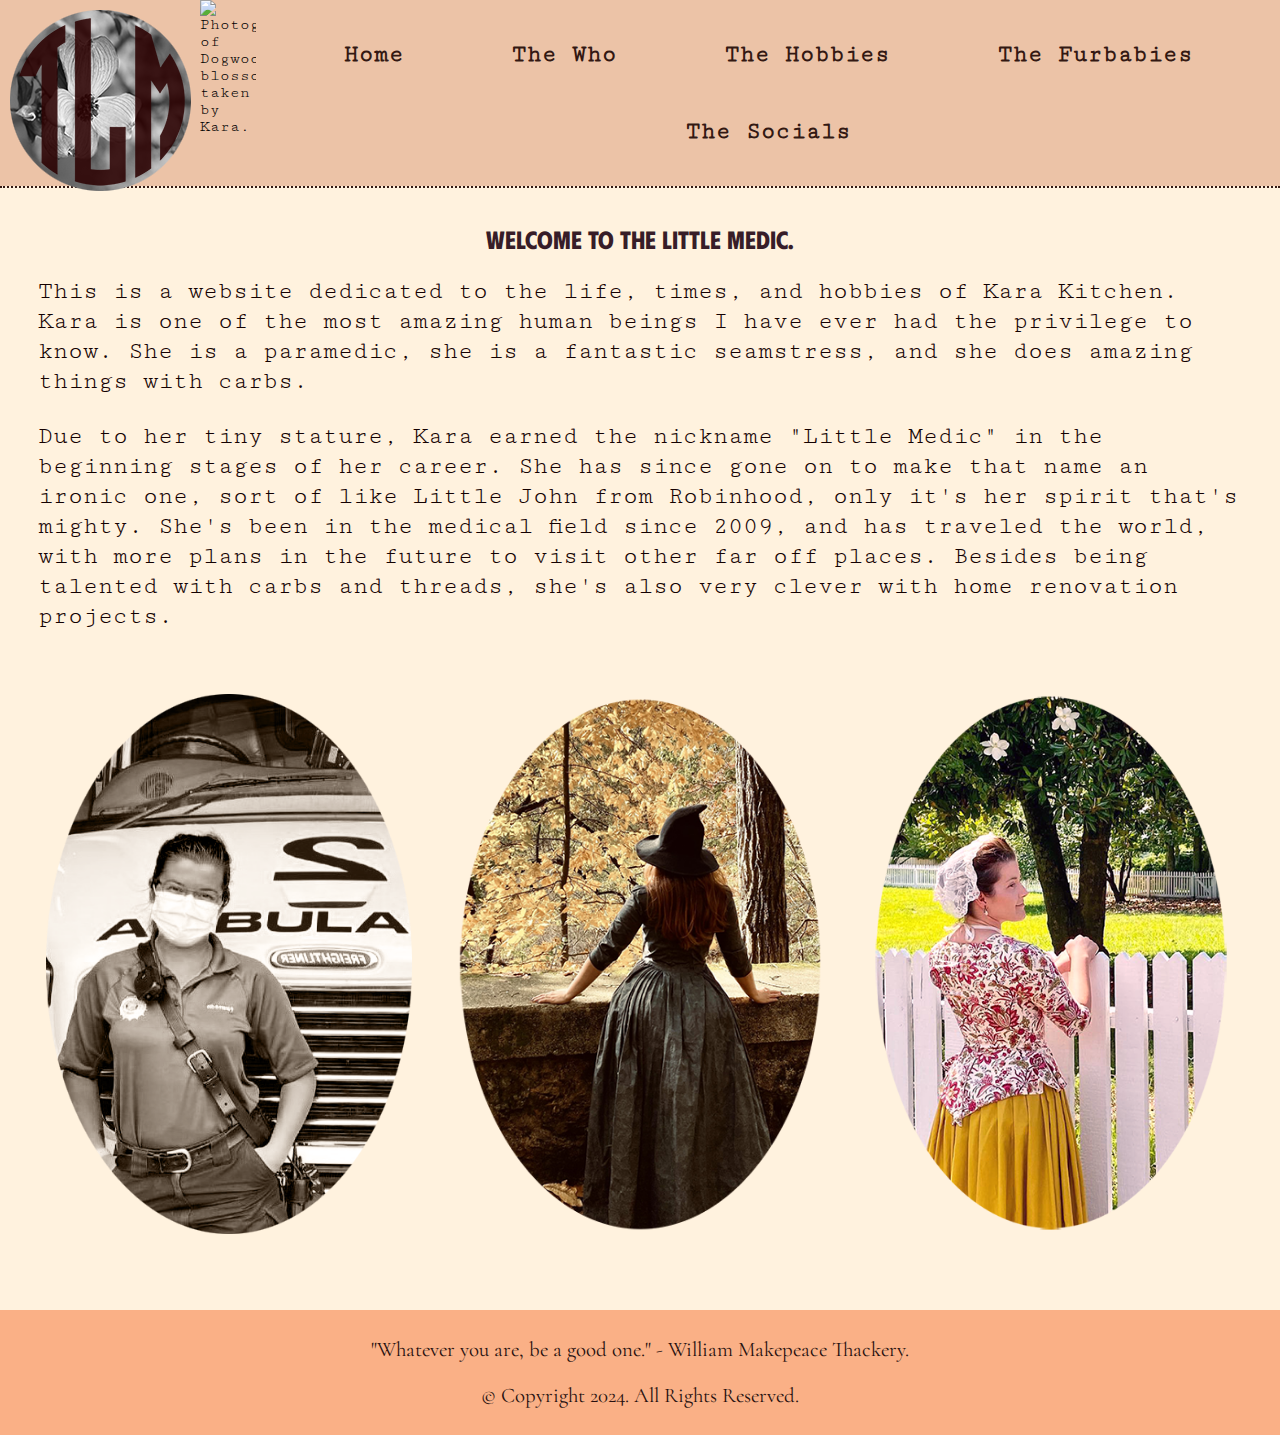
==== commit c69022f2: "Validated" ====
--- a/index.html
+++ b/index.html
@@ -112,14 +112,14 @@
         </div>
 
         <div class="grid">
-          <figure class="frame">
+          <figure id="frame">
             <a href="about.html"
               ><img
                 src="images/kara-ambulance-sepia.png"
                 alt="kara standing with her back to ambulance 2"
             /></a>
           </figure>
-          <figure class="frame" class="tablet-desktop">
+          <figure class="tablet-desktop">
             <a href="contact.html"
               ><img
                 src="images/kitschnwitchco.png"
@@ -128,7 +128,7 @@
               />
             </a>
           </figure>
-          <figure class="frame" class="tablet-desktop">
+          <figure class="tablet-desktop">
             <a href="hobbies.html"
               ><img
                 src="images/magnolia-dress-goldenrod.png"
--- a/css/styles.css
+++ b/css/styles.css
@@ -241,14 +241,14 @@
 }
 
 #form img {
-  align-items: right;
+  padding: 3%;
 }
 
 #info {
   margin: 2%;
   padding: 5%;
   background-color: rgba(233, 157, 134, 0.281);
-  align-items: justify;
+  text-align: justify;
 }
 
 .row {
@@ -271,7 +271,6 @@
 /* Style Rules for Figure Elements */
 figure {
   /* Style of Border is Partial */
-  border-bottom: 2px dotted rgb(255, 187, 85);
   border-radius: 15px;
   max-width: 425px;
   margin: 10% 2%;
@@ -280,12 +279,13 @@
 
 figcaption {
   /* Style of Border is Partial */
-  padding: 2%;
+  padding: 6%;
   font-family: "Cutive Mono", serif;
   font-size: 1em;
-  line-height: 1.15em;
+  line-height: 1.75em;
   text-align: center;
   border-top: 3px solid rgb(255, 187, 85);
+  border-bottom: 2px dotted rgb(240, 159, 39);
   border-radius: 15px;
 }
 
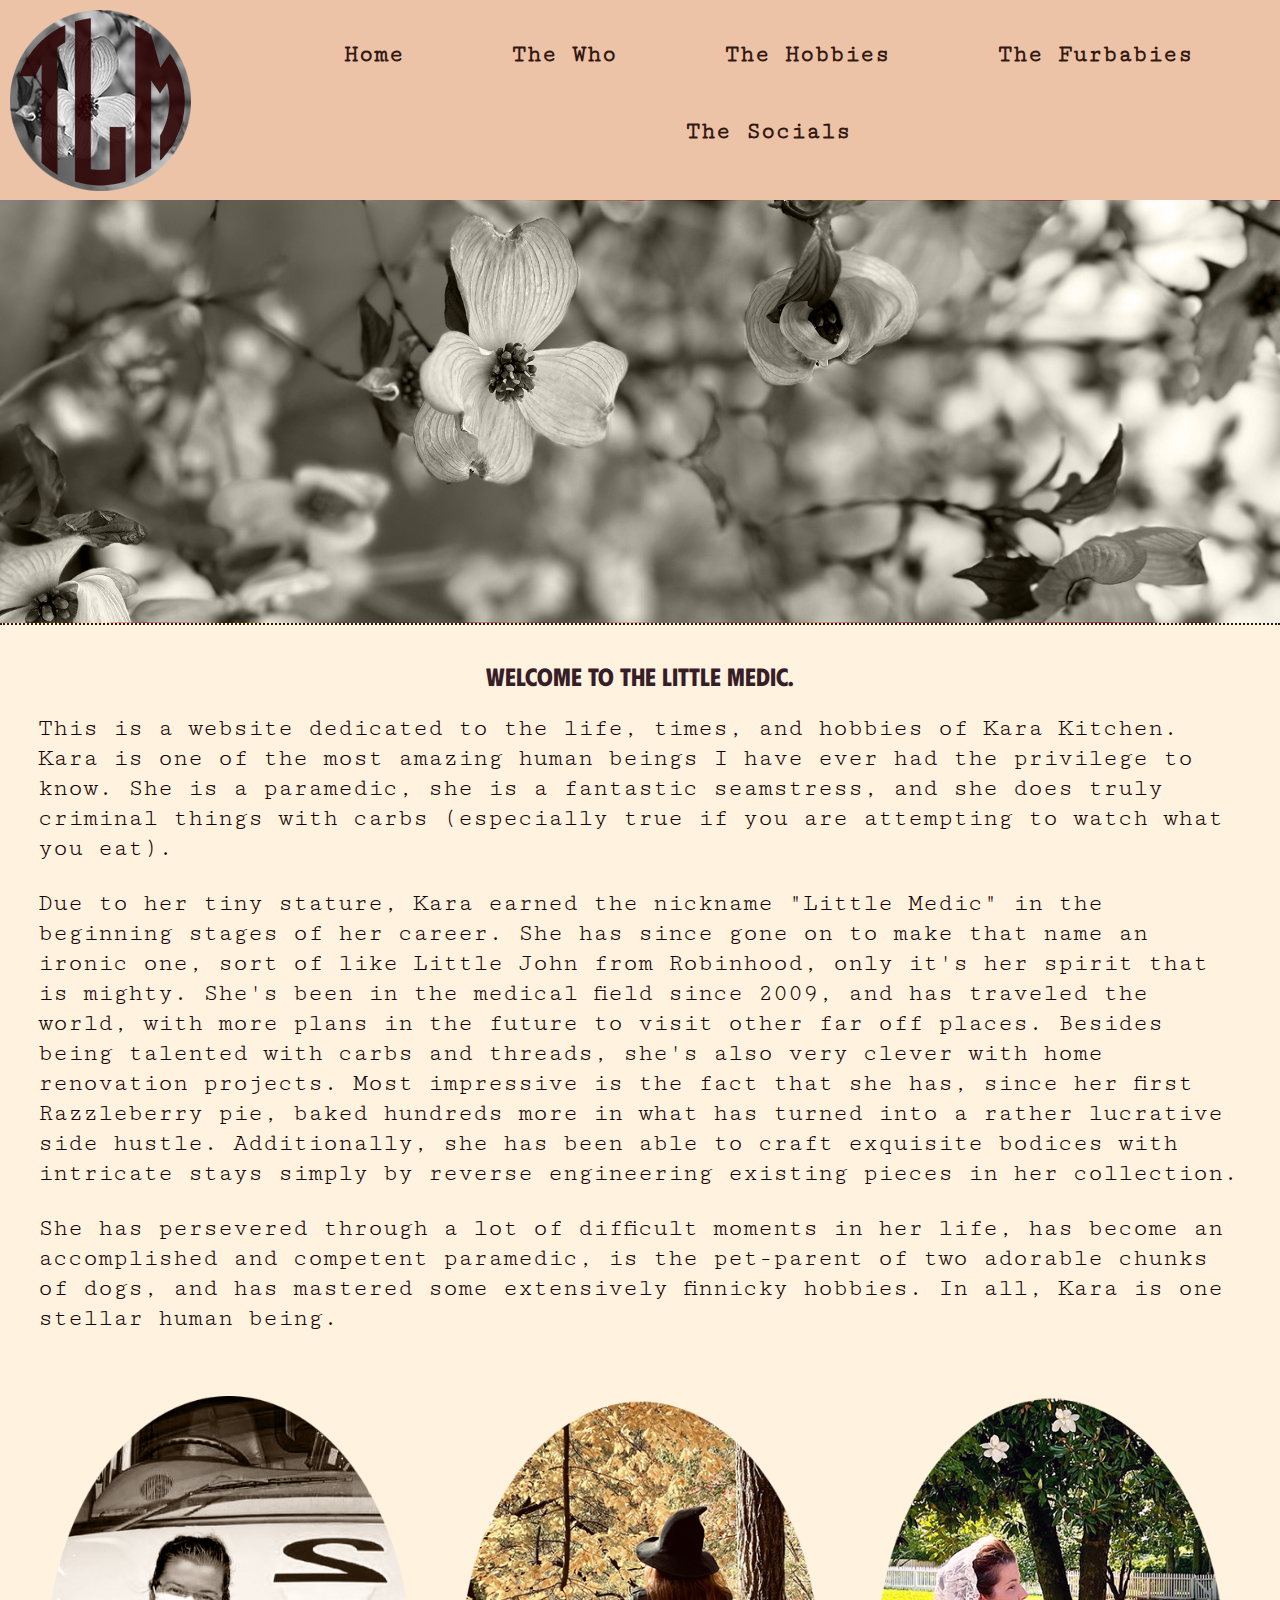
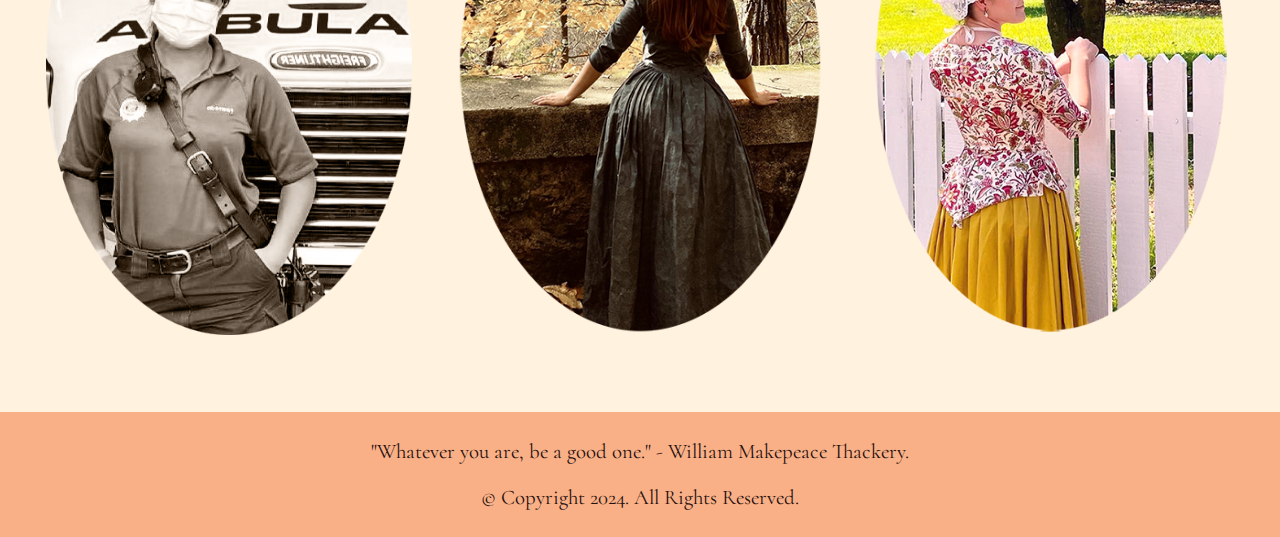
==== commit 95a88833: "Final touches" ====
--- a/index.html
+++ b/index.html
@@ -78,6 +78,7 @@
                 Kara earned the moniker "The Little Medic" due to her diminutive
                 stature.
               </li>
+              <li>She's been in the medical field since 2009.</li>
               <li>
                 She has traveled to several countries outside of the US,
                 including Germany.
@@ -97,17 +98,29 @@
             This is a website dedicated to the life, times, and hobbies of Kara
             Kitchen. Kara is one of the most amazing human beings I have ever
             had the privilege to know. She is a paramedic, she is a fantastic
-            seamstress, and she does amazing things with carbs.
+            seamstress, and she does truly criminal things with carbs
+            (especially true if you are attempting to watch what you eat).
           </p>
           <p>
             Due to her tiny stature, Kara earned the nickname "Little Medic" in
             the beginning stages of her career. She has since gone on to make
             that name an ironic one, sort of like Little John from Robinhood,
-            only it's her spirit that's mighty. She's been in the medical field
+            only it's her spirit that is mighty. She's been in the medical field
             since 2009, and has traveled the world, with more plans in the
             future to visit other far off places. Besides being talented with
             carbs and threads, she's also very clever with home renovation
-            projects.
+            projects. Most impressive is the fact that she has, since her first
+            Razzleberry pie, baked hundreds more in what has turned into a
+            rather lucrative side hustle. Additionally, she has been able to
+            craft exquisite bodices with intricate stays simply by reverse
+            engineering existing pieces in her collection.
+          </p>
+          <p>
+            She has persevered through a lot of difficult moments in her life,
+            has become an accomplished and competent paramedic, is the
+            pet-parent of two adorable chunks of dogs, and has mastered some
+            extensively finnicky hobbies. In all, Kara is one stellar human
+            being.
           </p>
         </div>
 
